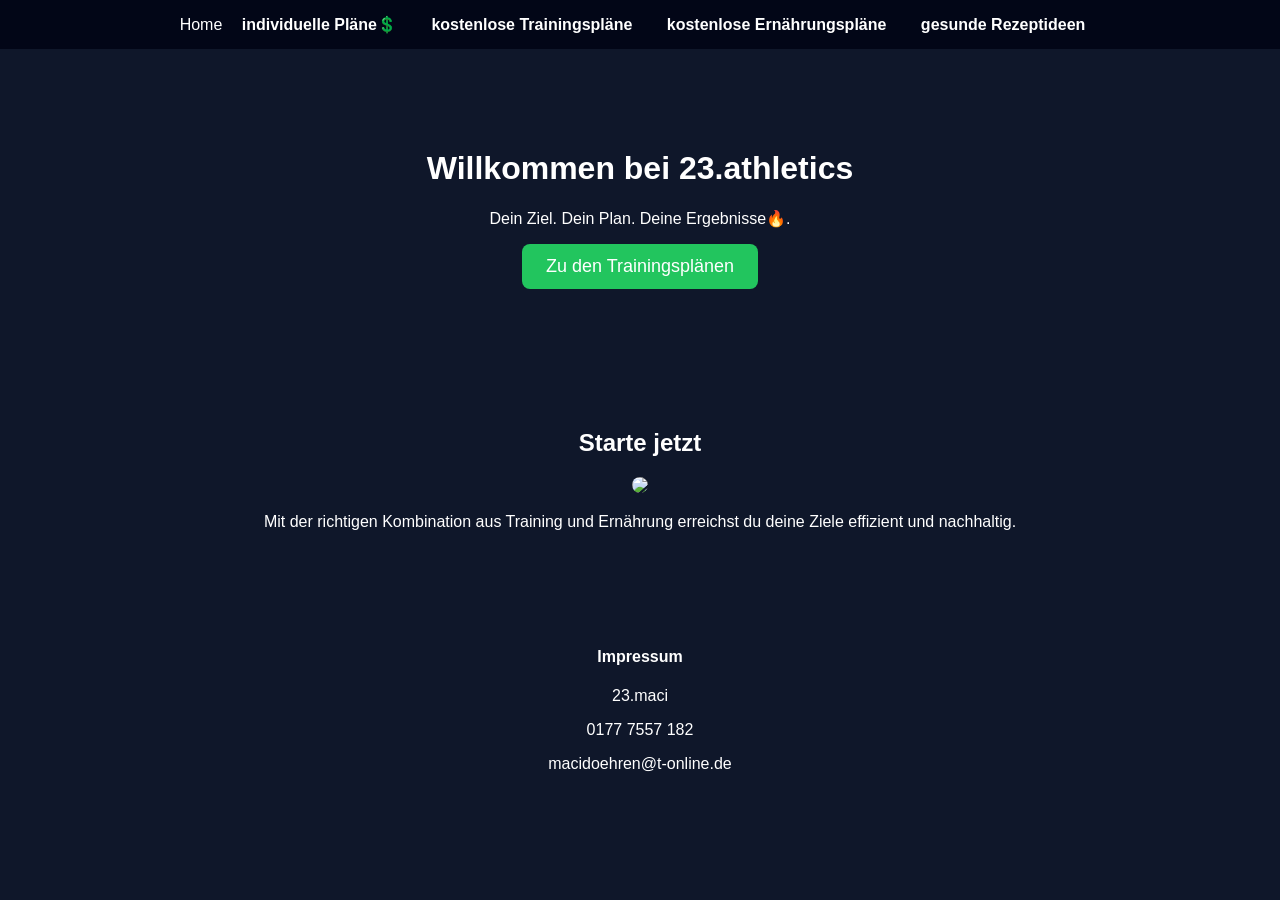
==== index.html @ 32312f71 "Update index.html" ====
<!DOCTYPE html>
<html lang="de">
<head>
<meta charset="UTF-8">
<meta name="description" content="Trainingspläne, Ernährung und Fitness Tipps – 23 Athletics">
<meta name="google-site-verification" content="c2gLbt4WALwsWDzkmPi5sJPNU6dLi5N4yl6JitckV4Y" />

<title>23.athletics – Trainingspläne & Fitness</title>

<!-- SEO -->
<meta name="description" content="Trainingspläne, Ernährung und Fitness Content für nachhaltigen Fortschritt.">
<meta name="viewport" content="width=device-width, initial-scale=1.0">

<style>
body {
    margin:0;
    font-family: Arial, sans-serif;
    background:#0f172a;
    color:white;
}

nav {
    background:#020617;
    padding:15px;
    text-align:center;
}

nav a {
    color:white;
    margin:0 15px;
    text-decoration:none;
    font-weight:bold;
}

header {
    text-align:center;
    padding:80px 20px;
}

button {
    padding:12px 20px;
    background:#22c55e;
    border:none;
    color:white;
    cursor:pointer;
    border-radius:8px;
}

section {
    padding:40px;
    text-align:center;
}

img {
    max-width:500px;
    width:100%;
    border-radius:10px;
}
</style>

</head>

<body>

<nav>
<a3 href="index.html">Home</a3>
<a href="Plan.html">individuelle Pläne💲</a>
<a href="training.html">kostenlose Trainingspläne</a>
<a href="ernaehrung.html">kostenlose Ernährungspläne</a>
<a href="rezepte.html">gesunde Rezeptideen</a>
</nav>

<header>
<h1>Willkommen bei 23.athletics</h1>

<p>
Dein Ziel. Dein Plan. Deine Ergebnisse🔥.
</p>

<a href="plan.html">
<button style="font-size: 18px; padding: 12px 24px;">
  Zu den Trainingsplänen
</button>
</a>
</header>

<section>
<h2>Starte jetzt</h2>

<img src="https://images.unsplash.com/photo-1554284126-aa88f22d8b74">

<p>
Mit der richtigen Kombination aus Training und Ernährung erreichst du deine Ziele effizient und nachhaltig.
</p>
</section>

<section>
<h4>Impressum</h4>

<p class="kontakt">23.maci</p>
<p class="kontakt">0177 7557 182</p>
<p class="kontakt">macidoehren@t-online.de</p>
<style>
.kontakt {
  margin-bottom: 10px;
}
</style>

</body>
</html>
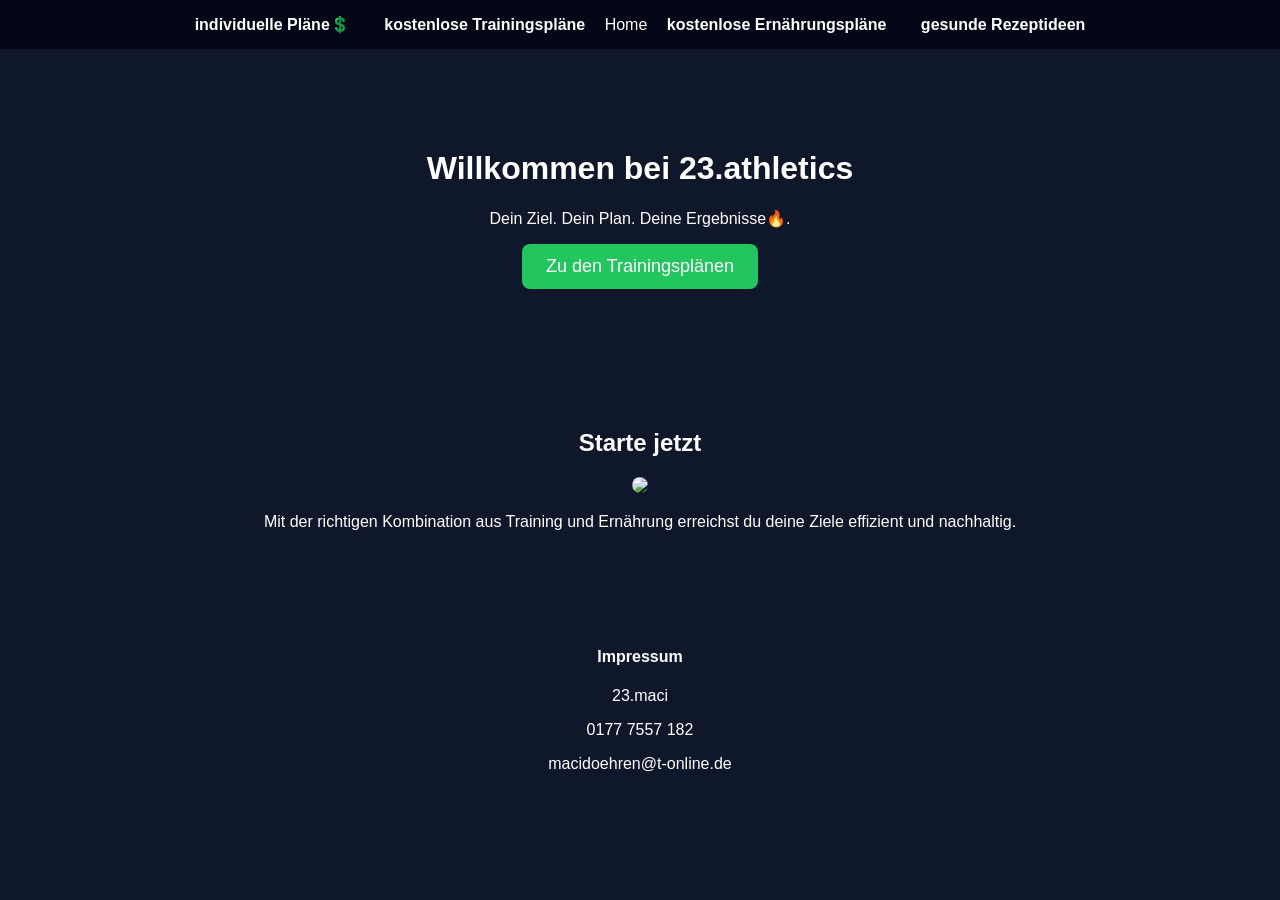
==== commit 9c9a0ca9: "Update index.html" ====
--- a/index.html
+++ b/index.html
@@ -63,9 +63,9 @@
 <body>
 
 <nav>
-<a3 href="index.html">Home</a3>
 <a href="Plan.html">individuelle Pläne💲</a>
 <a href="training.html">kostenlose Trainingspläne</a>
+    <a1 href="index.html">Home</a1>
 <a href="ernaehrung.html">kostenlose Ernährungspläne</a>
 <a href="rezepte.html">gesunde Rezeptideen</a>
 </nav>
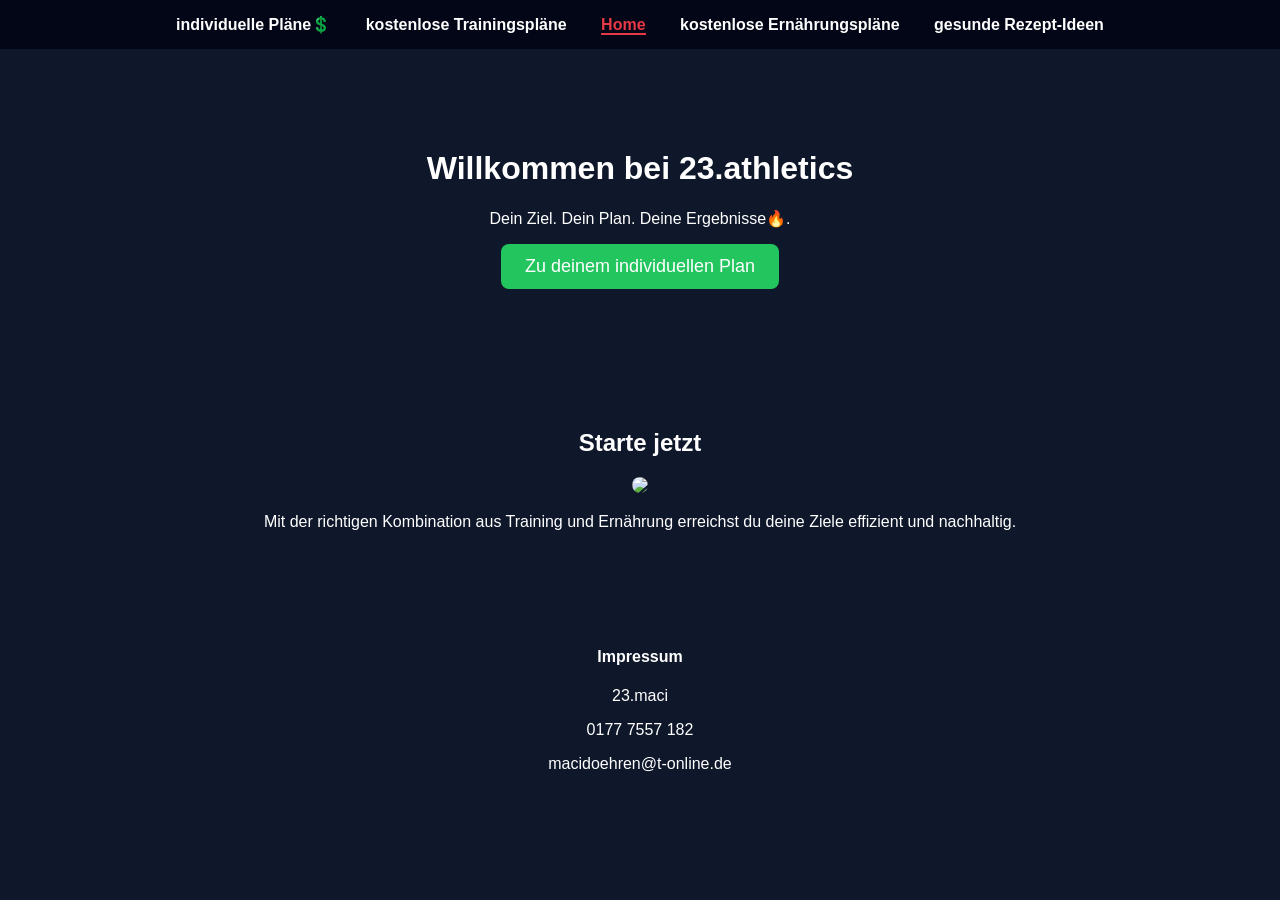
==== commit d09e1ef2: "Update index.html" ====
--- a/index.html
+++ b/index.html
@@ -65,11 +65,19 @@
 <nav>
 <a href="Plan.html">individuelle Pläne💲</a>
 <a href="training.html">kostenlose Trainingspläne</a>
-    <a1 href="index.html">Home</a1>
+<a href="index.html" class="active">Home</a>
 <a href="ernaehrung.html">kostenlose Ernährungspläne</a>
-<a href="rezepte.html">gesunde Rezeptideen</a>
+<a href="rezepte.html">gesunde Rezept-Ideen</a>
 </nav>
 
+<style>
+nav a.active {
+    color: #e63946;
+    font-weight: bold;
+    border-bottom: 2px solid #e63946;
+}
+</style>
+    
 <header>
 <h1>Willkommen bei 23.athletics</h1>
 
@@ -79,7 +87,7 @@
 
 <a href="plan.html">
 <button style="font-size: 18px; padding: 12px 24px;">
-  Zu den Trainingsplänen
+ Zu deinem individuellen Plan
 </button>
 </a>
 </header>
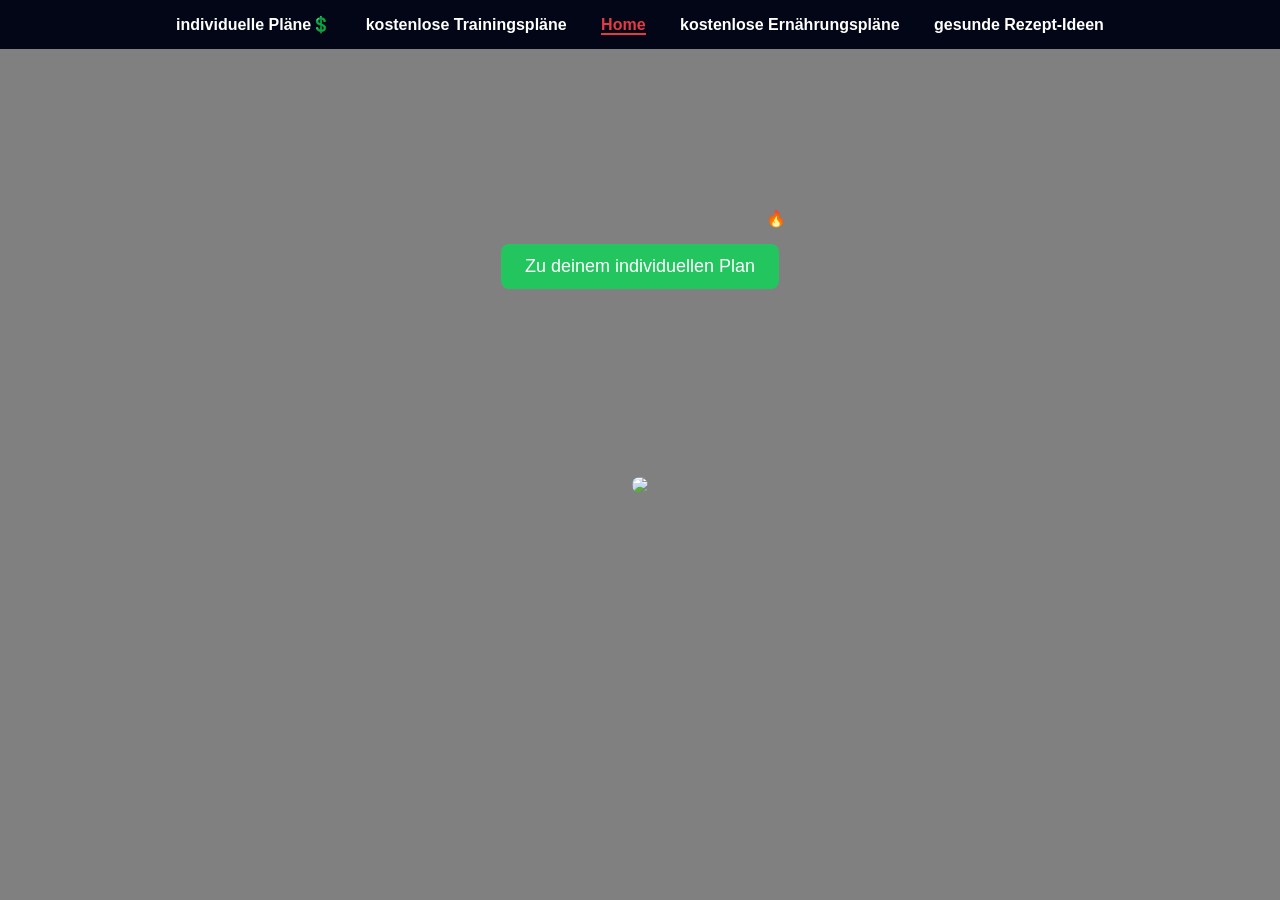
==== commit a1e1c197: "Update index.html" ====
--- a/index.html
+++ b/index.html
@@ -15,8 +15,8 @@
 body {
     margin:0;
     font-family: Arial, sans-serif;
-    background:#0f172a;
-    color:white;
+    background:#808080;
+    color:grey;
 }
 
 nav {
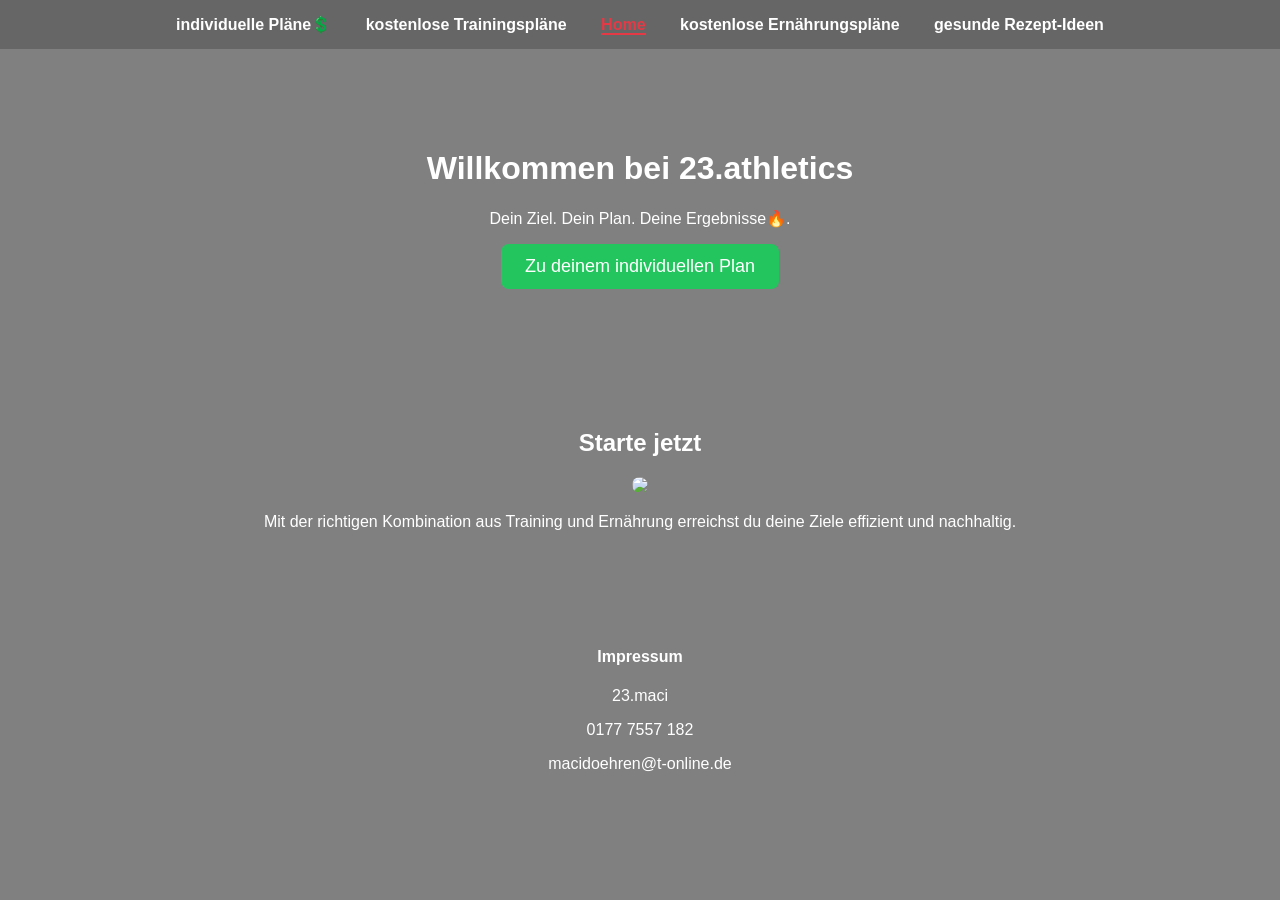
==== commit 35c2648e: "Update index.html" ====
--- a/index.html
+++ b/index.html
@@ -16,11 +16,11 @@
     margin:0;
     font-family: Arial, sans-serif;
     background:#808080;
-    color:grey;
+    color:white;
 }
 
 nav {
-    background:#020617;
+    background:#666666;
     padding:15px;
     text-align:center;
 }
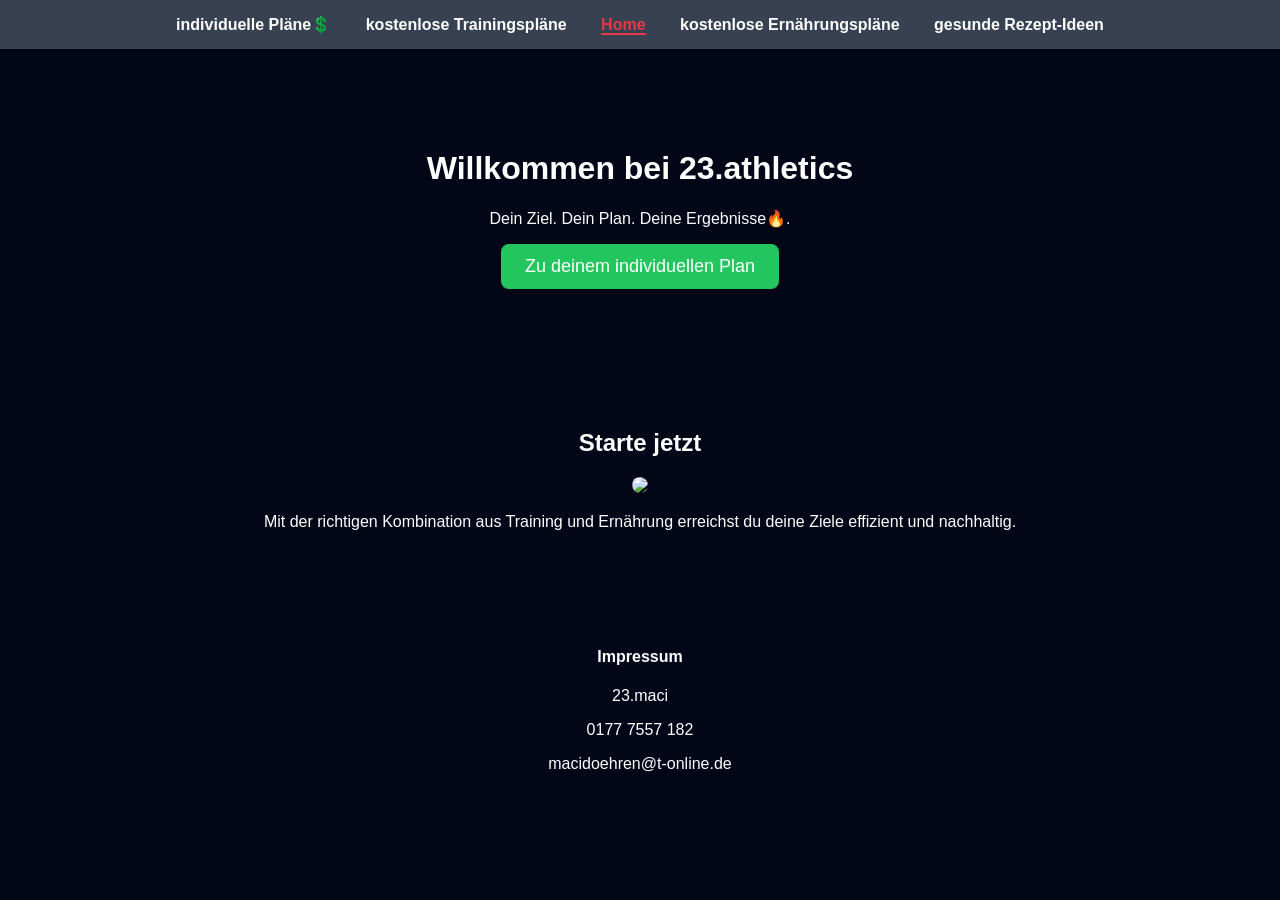
==== commit 054f8325: "Update index.html" ====
--- a/index.html
+++ b/index.html
@@ -15,12 +15,12 @@
 body {
     margin:0;
     font-family: Arial, sans-serif;
-    background:#808080;
+    background:#020617;
     color:white;
 }
 
 nav {
-    background:#666666;
+    background:#374151;
     padding:15px;
     text-align:center;
 }
